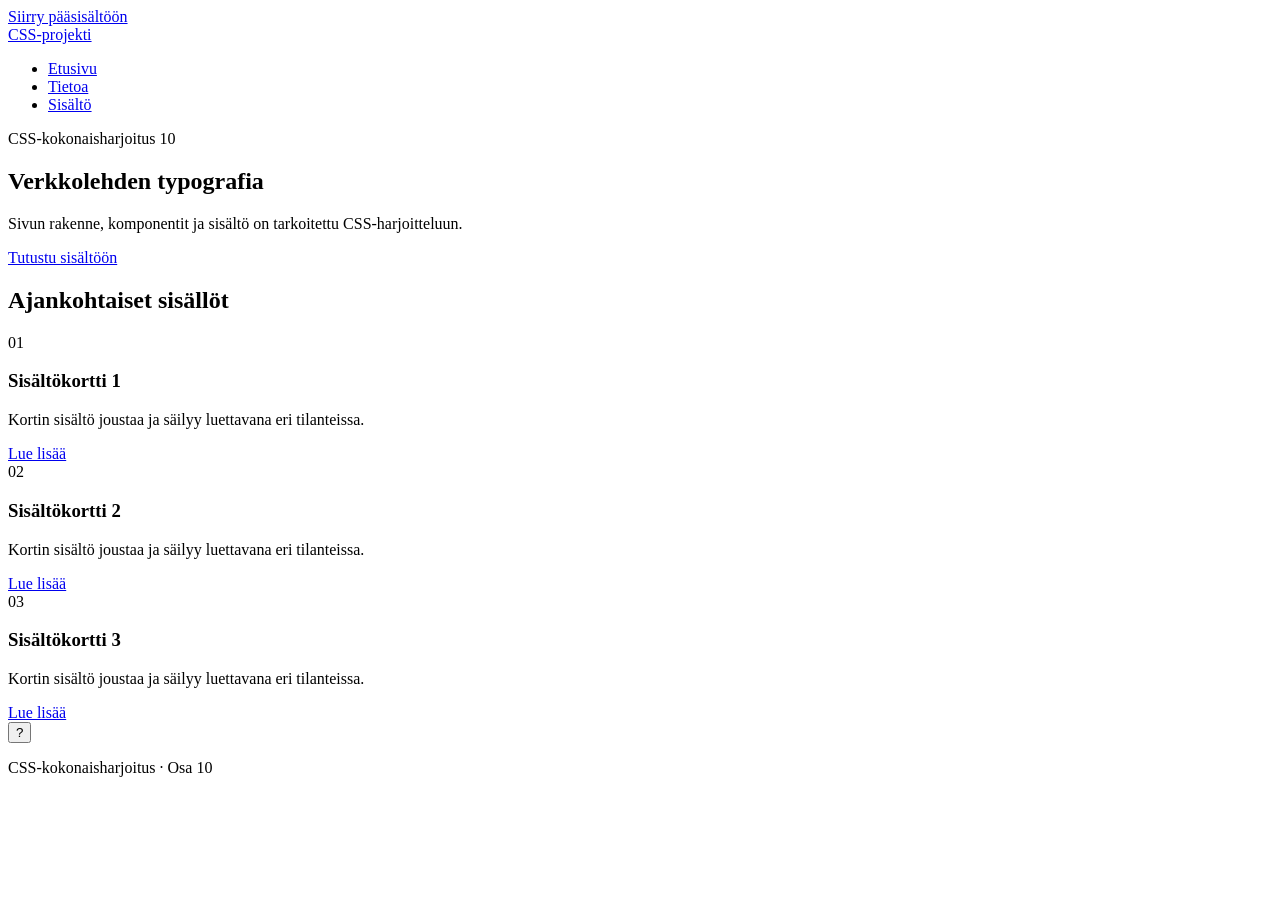
==== CSS-aloitustiedostot-Osat1-20/osa10-css-kokonaisharjoitus/index.html @ 40de9bd0 "first commit" ====
<!DOCTYPE html>
<html lang="fi">
<head>
  <meta charset="UTF-8">
  <meta name="viewport" content="width=device-width, initial-scale=1.0">
  <title>Verkkolehden typografia</title>
  <link rel="stylesheet" href="css/styles.css">
</head>
<body>
  <a class="skip-link" href="#main-content">Siirry pääsisältöön</a>
  <header class="site-header" id="top">
    <a class="brand" href="index.html">CSS-projekti</a>
    <nav aria-label="Päänavigaatio">
      <ul class="nav-list">
        <li><a href="index.html" aria-current="page">Etusivu</a></li>
        <li><a href="pages/tietoa.html">Tietoa</a></li>
        <li><a href="#cards">Sisältö</a></li>
        
      </ul>
    </nav>
  </header>
  <main id="main-content">
    <section class="hero">
      <p class="eyebrow">CSS-kokonaisharjoitus 10</p>
      <h1>Verkkolehden typografia</h1>
      <p class="hero__lead">Sivun rakenne, komponentit ja sisältö on tarkoitettu CSS-harjoitteluun.</p>
      <a class="button button--primary" href="#cards">Tutustu sisältöön</a>
    </section>
    <section class="content-section" id="cards">
      <h2>Ajankohtaiset sisällöt</h2>
      <div class="card-list">
      <article class="card">
        <span class="card__badge">01</span>
        <h3 class="card__title">Sisältökortti 1</h3>
        <p class="card__text">Kortin sisältö joustaa ja säilyy luettavana eri tilanteissa.</p>
        <a class="button" href="#">Lue lisää</a>
      </article>
      <article class="card card--featured">
        <span class="card__badge">02</span>
        <h3 class="card__title">Sisältökortti 2</h3>
        <p class="card__text">Kortin sisältö joustaa ja säilyy luettavana eri tilanteissa.</p>
        <a class="button" href="#">Lue lisää</a>
      </article>
      <article class="card">
        <span class="card__badge">03</span>
        <h3 class="card__title">Sisältökortti 3</h3>
        <p class="card__text">Kortin sisältö joustaa ja säilyy luettavana eri tilanteissa.</p>
        <a class="button" href="#">Lue lisää</a>
      </article>
      </div>
    </section>
  </main>
  <button class="help-button" type="button" aria-label="Avaa ohje">?</button>
  <footer class="site-footer"><p>CSS-kokonaisharjoitus · Osa 10</p></footer>
</body>
</html>
---- CSS-aloitustiedostot-Osat1-20/osa10-css-kokonaisharjoitus/css/styles.css ----
/* CSS-kokonaisharjoitus, osa 10 */

/* Aloita CSS:n kirjoittaminen tämän kommentin alta. */
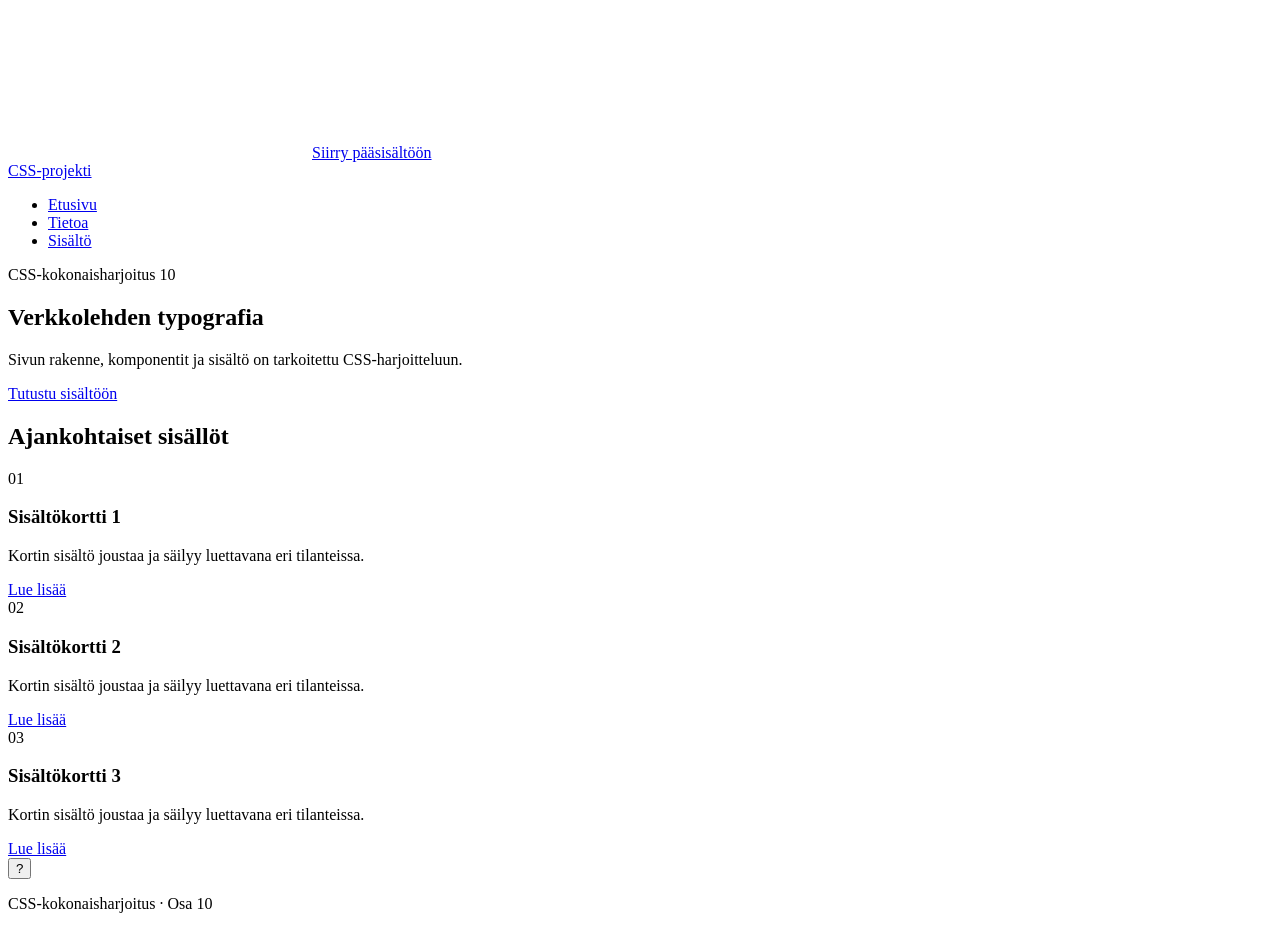
==== commit 7fc27f20: "write task in 'Osa 10'" ====
--- a/CSS-aloitustiedostot-Osat1-20/osa10-css-kokonaisharjoitus/index.html
+++ b/CSS-aloitustiedostot-Osat1-20/osa10-css-kokonaisharjoitus/index.html
@@ -7,6 +7,7 @@
   <link rel="stylesheet" href="css/styles.css">
 </head>
 <body>
+  <svg></svg>
   <a class="skip-link" href="#main-content">Siirry pääsisältöön</a>
   <header class="site-header" id="top">
     <a class="brand" href="index.html">CSS-projekti</a>
--- a/CSS-aloitustiedostot-Osat1-20/osa10-css-kokonaisharjoitus/css/styles.css
+++ b/CSS-aloitustiedostot-Osat1-20/osa10-css-kokonaisharjoitus/css/styles.css
@@ -1,3 +1,3 @@
 /* CSS-kokonaisharjoitus, osa 10 */
 
-/* Aloita CSS:n kirjoittaminen tämän kommentin alta. */
+/* Tee luettava typografinen asteikko, hallittu rivinpituus, responsiiviset fonttikoot ja selkeät linkki- sekä tekstityylit. */
